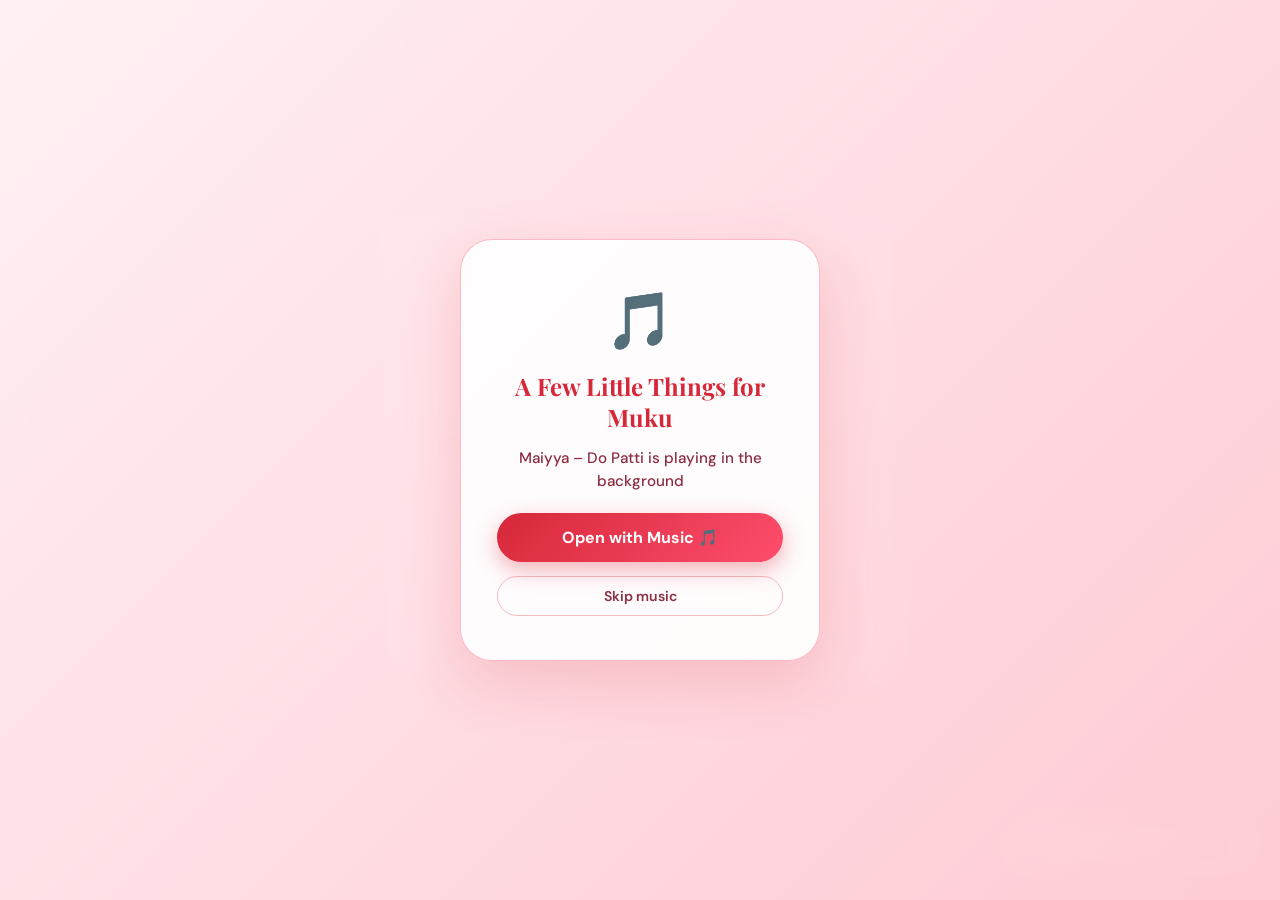
==== index.html @ 3a112539 "Add files via upload" ====
<!DOCTYPE html>
<html lang="en">
<head>
  <meta charset="UTF-8">
  <meta name="viewport" content="width=device-width, initial-scale=1.0">
  <title>A Few Little Things for Muku 🌷</title>
  <meta name="description" content="A cute, wholesome, appreciative digital envelope gift for Muku.">
  
  <!-- Google Fonts: Playfair Display, DM Sans, Dancing Script & Caveat -->
  <link rel="preconnect" href="https://fonts.googleapis.com">
  <link rel="preconnect" href="https://fonts.gstatic.com" crossorigin>
  <link href="https://fonts.googleapis.com/css2?family=Caveat:wght@600;700&family=Dancing+Script:wght@600;700&family=DM+Sans:ital,opsz,wght@0,9..40,400..700;1,9..40,400..700&family=Playfair+Display:ital,wght@0,600;0,700;1,600&display=swap" rel="stylesheet">
  
  <link rel="stylesheet" href="style.css">
</head>
<body>

  <!-- Music Overlay Prompt -->
  <div id="music-overlay">
    <div id="music-overlay-card">
      <div id="music-overlay-emoji">🎵</div>
      <div id="music-overlay-title">A Few Little Things for Muku</div>
      <div id="music-overlay-sub">Maiyya – Do Patti is playing in the background</div>
      <button id="btn-start-music" onclick="startWithMusic()">Open with Music 🎵</button>
      <button id="btn-skip-music" onclick="startWithoutMusic()">Skip music</button>
    </div>
  </div>

  <!-- Hidden YouTube iframe container -->
  <div id="yt-container"></div>

  <!-- Floating Music Control Pill -->
  <div id="music-player" title="Toggle music" onclick="toggleMusic()">
    <span class="music-icon" id="music-icon">🎵</span>
    <span class="music-label">Maiyya – Do Patti</span>
    <button class="music-toggle" id="music-btn">Mute</button>
  </div>

  <!-- Floating Background Particle Canvas -->
  <canvas id="bg-canvas" aria-hidden="true"></canvas>

  <!-- Confetti Canvas -->
  <canvas id="confetti-canvas" aria-hidden="true"></canvas>

  <!-- Toast Container -->
  <div id="toast-container" aria-live="polite" aria-atomic="true"></div>

  <main class="app-container">
    
    <!-- SCREEN 1: WELCOME -->
    <section id="screen-welcome" class="screen active" aria-labelledby="welcome-title">
      <div class="glass-card welcome-card">
        <div class="card-flower-icon" aria-hidden="true">💌</div>
        <h1 id="welcome-title" class="main-title">A Few Little Things<br>for <span class="dynamic-name">Muku</span> 🌷</h1>
        <p class="subtitle">Because apparently one website wasn't enough. 😭</p>
        
        <div class="welcome-divider"></div>
        
        <p class="welcome-note">No quiz this time.<br>Just open a few letters.</p>
        
        <button id="btn-welcome-start" class="btn btn-primary" type="button">
          <span>Open the first letter</span>
          <span class="btn-arrow" aria-hidden="true">→</span>
        </button>
      </div>
    </section>

    <!-- SCREEN 2: INTRODUCTION -->
    <section id="screen-intro" class="screen hidden" aria-labelledby="intro-title">
      <div class="glass-card intro-card">
        <div class="card-top-tag">Hello there 🌷</div>
        <h2 id="intro-title" class="section-title">Okay, <span class="dynamic-name">Muku</span>...</h2>
        
        <div class="intro-body">
          <p>I could've just sent you a few nice messages.</p>
          <p>But apparently my brain decided:</p>
          <blockquote class="thought-quote">"Why not turn it into a whole website?" 😭</blockquote>
          <p>So here we are.</p>
          <p class="highlight-text">Nothing complicated.<br>Nothing serious.</p>
          <p>Just a few little letters I thought you deserved to hear. 💌</p>
        </div>

        <button id="btn-intro-next" class="btn btn-primary" type="button">
          <span>Okay, show me</span>
          <span class="btn-arrow" aria-hidden="true">→</span>
        </button>
      </div>
    </section>

    <!-- SCREEN 3: MESSAGE ENVELOPES -->
    <section id="screen-messages" class="screen hidden" aria-label="Message Envelopes">
      <header class="progress-header">
        <div class="progress-info">
          <span id="card-counter" class="counter-text">Little letter 1 of 10</span>
          <span id="counter-percentage" class="percentage-text">10%</span>
        </div>
        <div class="progress-track" role="progressbar" aria-valuenow="1" aria-valuemin="1" aria-valuemax="10" id="progress-bar-element">
          <div id="progress-fill" class="progress-fill" style="width: 10%;"></div>
        </div>
      </header>

      <div class="card-stage">
        <div id="interactive-envelope" class="envelope-wrapper" tabindex="0" role="region" aria-live="polite">
          <div class="envelope">
            <div class="envelope-flap"></div>
            
            <div class="envelope-front">
              <div class="card-category-badge" id="card-category-front">🌷 A little reminder</div>
              <div class="envelope-heart-seal" aria-hidden="true">💌</div>
              <p class="envelope-teaser">There's a letter inside for you...</p>
              <button id="btn-open-card" class="btn btn-primary" type="button">
                <span>Open Envelope</span>
                <span aria-hidden="true">✨</span>
              </button>
            </div>

            <div class="letter-paper">
              <div class="letter-stamp">🌷</div>
              <div class="card-category-badge letter-category" id="card-category-back">🌷 A little reminder</div>
              <div class="letter-content-wrapper">
                <p id="card-message-text" class="letter-message-text">
                  You have a really nice energy. Talking to you somehow makes conversations feel easy and fun.
                </p>
              </div>
              <button id="btn-next-card" class="btn btn-primary" type="button">
                <span>Next little letter</span>
                <span class="btn-arrow" aria-hidden="true">→</span>
              </button>
            </div>

          </div>
        </div>
      </div>
    </section>

    <!-- SCREEN 4: MIDWAY SURPRISE -->
    <section id="screen-midway" class="screen hidden" aria-labelledby="midway-title">
      <div class="glass-card surprise-card">
        <div class="surprise-badge">Pause ✨</div>
        <h2 id="midway-title" class="section-title">Wait... one second 👀</h2>
        
        <div class="surprise-body">
          <p>You thought this was just a collection of random messages, didn't you?</p>
          <p class="highlight-text">There's still more envelopes left.</p>
        </div>

        <button id="btn-midway-continue" class="btn btn-primary" type="button">
          <span>Continue</span>
          <span class="btn-arrow" aria-hidden="true">→</span>
        </button>
      </div>
    </section>

    <!-- SCREEN 5: FINAL CARD TRIGGER -->
    <section id="screen-final-card" class="screen hidden" aria-labelledby="final-card-title">
      <div class="glass-card final-trigger-card">
        <div class="card-sparkle-icon" aria-hidden="true">✨</div>
        <h2 id="final-card-title" class="section-title">Okay...</h2>
        <p class="final-trigger-sub">That's actually all of them.</p>
        
        <div class="final-trigger-pause">
          <p>Well...<br>maybe not.</p>
        </div>

        <button id="btn-to-final-message" class="btn btn-primary" type="button">
          <span>One last thing</span>
          <span class="btn-arrow" aria-hidden="true">→</span>
        </button>
      </div>
    </section>

    <!-- SCREEN 6: FINAL MESSAGE -->
    <section id="screen-final-message" class="screen hidden" aria-labelledby="final-message-title">
      <div class="glass-card final-message-card">
        <div class="final-header">
          <h2 id="final-message-title" class="final-name"><span class="dynamic-name">Muku</span>, 🌷</h2>
        </div>

        <div class="final-body">
          <p>I'm genuinely glad I got to meet you.</p>
          <p>You're a really lovely person to have around, and I hope we get to make plenty more random memories, conversations, and inside jokes.</p>
          <p>You're still a new friend, but you're already someone I really appreciate.</p>
          <p>So I guess this entire website was just my slightly ridiculous way of saying:</p>
          <div class="wholesome-callout">
            <span>I'm happy you're here. ✨</span>
          </div>
          <p class="final-closing">Stay exactly as wonderfully you as you are. 🌷</p>
        </div>

        <button id="btn-to-ending" class="btn btn-primary" type="button">
          <span>Okay, I'm done being wholesome 😭</span>
        </button>
      </div>
    </section>

    <!-- SCREEN 7: ENDING -->
    <section id="screen-ending" class="screen hidden" aria-labelledby="ending-title">
      <div class="glass-card ending-card">
        <div class="ending-star" aria-hidden="true">💌</div>
        <h2 id="ending-title" class="ending-heading">Have a great day, <span class="dynamic-name">Muku</span> 🌷</h2>
        
        <p class="ending-note">And yes...</p>
        <p class="ending-confession">I really did make an entire website for this. 😭</p>
        
        <div class="signature-tag">
          — your unnecessarily technical friend
        </div>

        <div class="ending-actions">
          <button id="btn-replay" class="btn btn-ghost" type="button">
            <span>↺ Replay from start</span>
          </button>
        </div>
      </div>
    </section>

  </main>

  <script src="script.js"></script>
</body>
</html>
---- style.css ----
/* ==========================================================================
   A FEW LITTLE THINGS FOR MUKU 🌷
   Red & Pink Envelope & Letter Theme System
   ========================================================================== */

:root {
  --font-heading: 'Playfair Display', Georgia, serif;
  --font-body: 'DM Sans', -apple-system, BlinkMacSystemFont, 'Segoe UI', Roboto, sans-serif;
  --font-letter: 'Dancing Script', 'Caveat', cursive;

  /* Vibrant Romantic Red & Soft Rose Pink Palette */
  --bg-gradient: linear-gradient(135deg, #fff0f3 0%, #ffccd5 45%, #ff8fa3 100%);
  --color-text-main: #3d0c15;
  --color-text-muted: #8c2d42;
  --color-accent-red: #d62839;
  --color-accent-crimson: #e63946;
  --color-accent-pink: #ff4d6d;
  --color-accent-rose: #ff758f;
  --color-accent-blush: #ffb3c1;
  --color-gold-sparkle: #ffb703;

  /* Glassmorphism System - Crimson & Rose Glow */
  --glass-bg: rgba(255, 245, 247, 0.78);
  --glass-border: rgba(255, 255, 255, 0.9);
  --glass-shadow: 0 16px 40px -8px rgba(214, 40, 57, 0.22), 
                 0 8px 20px -4px rgba(214, 40, 57, 0.15);
  --glass-card-border-radius: 28px;

  /* Transitions */
  --transition-fast: 0.25s cubic-bezier(0.4, 0, 0.2, 1);
  --transition-medium: 0.45s cubic-bezier(0.16, 1, 0.3, 1);
  --transition-bounce: 0.6s cubic-bezier(0.34, 1.56, 0.64, 1);
}

*, *::before, *::after {
  box-sizing: border-box;
  margin: 0;
  padding: 0;
}

html, body {
  width: 100%;
  height: 100%;
  overflow-x: hidden;
  font-family: var(--font-body);
  color: var(--color-text-main);
  background: var(--bg-gradient);
  background-attachment: fixed;
  -webkit-font-smoothing: antialiased;
  -moz-osx-font-smoothing: grayscale;
}

body {
  display: flex;
  justify-content: center;
  align-items: center;
  min-height: 100vh;
  padding: 20px;
  position: relative;
}

#bg-canvas, #confetti-canvas {
  position: fixed;
  top: 0;
  left: 0;
  width: 100vw;
  height: 100vh;
  pointer-events: none;
}

#bg-canvas { z-index: 0; }
#confetti-canvas { z-index: 99; }

/* ===== MUSIC PLAYER & OVERLAY ===== */
#yt-container iframe { display: none; }

#music-player {
  position: fixed;
  bottom: 28px;
  right: 24px;
  z-index: 200;
  display: flex;
  align-items: center;
  gap: 10px;
  background: rgba(255, 255, 255, 0.92);
  backdrop-filter: blur(16px);
  -webkit-backdrop-filter: blur(16px);
  border: 1.5px solid rgba(255, 117, 143, 0.5);
  border-radius: 99px;
  padding: 10px 18px 10px 14px;
  box-shadow: 0 8px 28px rgba(214, 40, 57, 0.2);
  cursor: pointer;
  user-select: none;
  transition: all 0.3s cubic-bezier(0.16, 1, 0.3, 1);
}

#music-player:hover {
  transform: translateY(-3px);
  box-shadow: 0 12px 36px rgba(214, 40, 57, 0.3);
}

.music-icon {
  font-size: 1.5rem;
  animation: musicBounce 1.2s ease-in-out infinite;
  display: inline-block;
}

.music-icon.paused { animation: none; }

.music-label {
  font-family: var(--font-body);
  font-size: 0.82rem;
  font-weight: 700;
  color: #d62839;
  white-space: nowrap;
  max-width: 120px;
  overflow: hidden;
  text-overflow: ellipsis;
}

.music-toggle {
  font-size: 0.75rem;
  background: linear-gradient(135deg, #d62839, #ff4d6d);
  color: white;
  border: none;
  border-radius: 99px;
  padding: 3px 10px;
  font-weight: 700;
  cursor: pointer;
  font-family: var(--font-body);
}

@keyframes musicBounce {
  0%, 100% { transform: translateY(0) rotate(-5deg); }
  50% { transform: translateY(-4px) rotate(5deg); }
}

#music-overlay {
  position: fixed;
  inset: 0;
  z-index: 9999;
  background: linear-gradient(135deg, rgba(255,240,243,0.97) 0%, rgba(255,204,213,0.98) 100%);
  backdrop-filter: blur(12px);
  display: flex;
  align-items: center;
  justify-content: center;
  flex-direction: column;
}

#music-overlay-card {
  background: rgba(255,255,255,0.92);
  border: 1.5px solid rgba(255,117,143,0.5);
  border-radius: 32px;
  box-shadow: 0 20px 60px rgba(214,40,57,0.18);
  padding: 44px 36px;
  text-align: center;
  max-width: 360px;
  width: 90%;
  display: flex;
  flex-direction: column;
  align-items: center;
  gap: 14px;
  animation: cardPop 0.5s cubic-bezier(0.34, 1.56, 0.64, 1) both;
}

@keyframes cardPop {
  from { opacity: 0; transform: scale(0.85) translateY(20px); }
  to   { opacity: 1; transform: scale(1) translateY(0); }
}

#music-overlay-emoji {
  font-size: 3.5rem;
  animation: musicBounce 1.2s ease-in-out infinite;
}

#music-overlay-title {
  font-family: var(--font-heading);
  font-size: 1.5rem;
  font-weight: 700;
  color: #d62839;
  line-height: 1.3;
}

#music-overlay-sub {
  font-size: 0.95rem;
  color: #8c2d42;
  font-weight: 500;
  line-height: 1.5;
}

#btn-start-music {
  margin-top: 6px;
  background: linear-gradient(135deg, #d62839, #ff4d6d);
  color: white;
  border: none;
  border-radius: 99px;
  padding: 14px 32px;
  font-size: 1rem;
  font-weight: 700;
  cursor: pointer;
  font-family: var(--font-body);
  box-shadow: 0 8px 22px rgba(214,40,57,0.35);
  transition: all 0.2s ease;
  width: 100%;
}

#btn-start-music:hover {
  transform: translateY(-2px);
  box-shadow: 0 12px 28px rgba(214,40,57,0.45);
}

#btn-skip-music {
  background: transparent;
  border: 1.5px solid rgba(214,40,57,0.3);
  color: #8c2d42;
  border-radius: 99px;
  padding: 10px 24px;
  font-size: 0.88rem;
  font-weight: 600;
  cursor: pointer;
  font-family: var(--font-body);
  transition: all 0.2s ease;
  width: 100%;
}

#btn-skip-music:hover {
  background: rgba(214,40,57,0.07);
}

/* App Layout */
.app-container {
  width: 100%;
  max-width: 520px;
  margin: 0 auto;
  position: relative;
  z-index: 10;
  display: flex;
  justify-content: center;
  align-items: center;
  min-height: calc(100vh - 40px);
}

/* Screen Transitions */
.screen {
  width: 100%;
  display: flex;
  flex-direction: column;
  align-items: center;
  justify-content: center;
  opacity: 0;
  transform: translateY(18px) scale(0.98);
  pointer-events: none;
  transition: opacity var(--transition-medium), transform var(--transition-medium);
  position: absolute;
  inset: 0;
  margin: auto;
}

.screen.active {
  opacity: 1;
  transform: translateY(0) scale(1);
  pointer-events: auto;
  position: relative;
}

.screen.hidden {
  display: none !important;
}

/* Glassmorphism Red & Pink Card System */
.glass-card {
  background: var(--glass-bg);
  backdrop-filter: blur(20px);
  -webkit-backdrop-filter: blur(20px);
  border: 1.5px solid var(--glass-border);
  box-shadow: var(--glass-shadow);
  border-radius: var(--glass-card-border-radius);
  padding: 40px 32px;
  width: 100%;
  text-align: center;
  position: relative;
  overflow: hidden;
  transition: transform var(--transition-fast), box-shadow var(--transition-fast);
}

.glass-card::before {
  content: '';
  position: absolute;
  top: 0;
  left: -50%;
  width: 200%;
  height: 100%;
  background: linear-gradient(
    60deg,
    transparent 30%,
    rgba(255, 255, 255, 0.45) 50%,
    transparent 70%
  );
  pointer-events: none;
  opacity: 0.7;
}

.card-flower-icon {
  font-size: 3rem;
  margin-bottom: 12px;
  display: inline-block;
  animation: floatSoft 4s ease-in-out infinite;
}

.main-title {
  font-family: var(--font-heading);
  font-size: 2.2rem;
  font-weight: 700;
  line-height: 1.25;
  color: var(--color-accent-red);
  letter-spacing: -0.01em;
}

.main-title .dynamic-name {
  color: var(--color-accent-pink);
}

.subtitle {
  font-size: 1.05rem;
  color: var(--color-text-muted);
  margin-top: 10px;
  font-weight: 500;
}

.welcome-divider {
  width: 48px;
  height: 3.5px;
  background: linear-gradient(90deg, var(--color-accent-red), var(--color-accent-rose));
  border-radius: 99px;
  margin: 24px auto;
  opacity: 0.8;
}

.welcome-note {
  font-size: 1.05rem;
  color: var(--color-text-main);
  line-height: 1.6;
  margin-bottom: 28px;
}

.section-title {
  font-family: var(--font-heading);
  font-size: 2rem;
  font-weight: 700;
  color: var(--color-accent-red);
  margin-bottom: 16px;
}

.card-top-tag, .surprise-badge {
  display: inline-block;
  font-size: 0.8rem;
  text-transform: uppercase;
  letter-spacing: 0.1em;
  color: var(--color-accent-red);
  background: rgba(214, 40, 57, 0.12);
  padding: 5px 14px;
  border-radius: 99px;
  margin-bottom: 16px;
  font-weight: 700;
}

/* Buttons */
.btn {
  display: inline-flex;
  align-items: center;
  justify-content: center;
  gap: 8px;
  padding: 14px 28px;
  border-radius: 99px;
  font-family: var(--font-body);
  font-size: 1rem;
  font-weight: 700;
  cursor: pointer;
  border: none;
  outline: none;
  transition: all var(--transition-fast);
  text-decoration: none;
  -webkit-tap-highlight-color: transparent;
  user-select: none;
}

.btn-primary {
  background: linear-gradient(135deg, #d62839 0%, #ff4d6d 100%);
  color: #ffffff;
  box-shadow: 0 8px 22px -4px rgba(214, 40, 57, 0.45);
}

.btn-primary:hover {
  transform: translateY(-2px) scale(1.02);
  box-shadow: 0 12px 26px -4px rgba(214, 40, 57, 0.55);
  background: linear-gradient(135deg, #c1121f 0%, #ff2a54 100%);
}

.btn-primary:active {
  transform: translateY(0) scale(0.98);
}

.btn-secondary {
  background: rgba(255, 255, 255, 0.95);
  color: var(--color-accent-red);
  border: 1.5px solid var(--color-accent-rose);
  box-shadow: 0 4px 14px rgba(214, 40, 57, 0.1);
}

.btn-secondary:hover {
  background: #ffffff;
  transform: translateY(-2px);
  border-color: var(--color-accent-red);
  box-shadow: 0 6px 18px rgba(214, 40, 57, 0.2);
}

.btn-ghost {
  background: transparent;
  color: var(--color-text-muted);
  border: 1px solid rgba(214, 40, 57, 0.25);
}

.btn-ghost:hover {
  background: rgba(255, 255, 255, 0.6);
  color: var(--color-accent-red);
}

.btn:focus-visible {
  outline: 3px solid var(--color-accent-red);
  outline-offset: 3px;
}

.btn-arrow {
  transition: transform var(--transition-fast);
}

.btn:hover .btn-arrow {
  transform: translateX(4px);
}

.intro-body {
  font-size: 1.05rem;
  line-height: 1.7;
  color: var(--color-text-main);
  margin-bottom: 28px;
  display: flex;
  flex-direction: column;
  gap: 12px;
}

.thought-quote {
  font-family: var(--font-heading);
  font-style: italic;
  font-size: 1.15rem;
  color: var(--color-accent-red);
  background: rgba(255, 240, 243, 0.7);
  padding: 12px 16px;
  border-radius: 16px;
  border-left: 3.5px solid var(--color-accent-red);
  margin: 4px 0;
}

.highlight-text {
  font-weight: 700;
  color: var(--color-accent-crimson);
}

/* Progress Header */
.progress-header {
  width: 100%;
  margin-bottom: 24px;
  display: flex;
  flex-direction: column;
  gap: 8px;
}

.progress-info {
  display: flex;
  justify-content: space-between;
  align-items: center;
  font-size: 0.9rem;
  font-weight: 700;
  color: var(--color-text-muted);
  padding: 0 4px;
}

.progress-track {
  width: 100%;
  height: 9px;
  background: rgba(255, 255, 255, 0.7);
  border-radius: 99px;
  overflow: hidden;
  border: 1px solid rgba(255, 255, 255, 0.9);
  box-shadow: inset 0 1px 3px rgba(214, 40, 57, 0.1);
}

.progress-fill {
  height: 100%;
  background: linear-gradient(90deg, var(--color-accent-red), var(--color-accent-pink));
  border-radius: 99px;
  transition: width var(--transition-medium);
}

/* Envelope System */
.card-stage {
  width: 100%;
  perspective: 1200px;
  display: flex;
  justify-content: center;
}

.envelope-wrapper {
  width: 100%;
  min-height: 420px;
  position: relative;
  display: flex;
  align-items: center;
  justify-content: center;
  outline: none;
}

.envelope {
  width: 100%;
  min-height: 380px;
  background: linear-gradient(160deg, #ffffff 0%, #fff0f3 100%);
  border: 2px solid var(--color-accent-rose);
  border-radius: 24px;
  box-shadow: var(--glass-shadow);
  position: relative;
  overflow: visible;
  display: flex;
  flex-direction: column;
  align-items: center;
  justify-content: center;
  padding: 32px 24px;
  transition: transform var(--transition-medium);
}

.envelope-flap {
  position: absolute;
  top: 0;
  left: 0;
  width: 100%;
  height: 160px;
  background: linear-gradient(180deg, #ffccd5 0%, #ff8fa3 100%);
  clip-path: polygon(0 0, 100% 0, 50% 100%);
  transform-origin: top center;
  transition: transform 0.6s cubic-bezier(0.4, 0, 0.2, 1);
  z-index: 5;
  border-bottom: 2px solid rgba(214, 40, 57, 0.15);
}

.envelope-wrapper.open .envelope-flap {
  transform: rotateX(-180deg);
  z-index: 1;
}

.envelope-front {
  display: flex;
  flex-direction: column;
  align-items: center;
  gap: 18px;
  z-index: 4;
  transition: opacity 0.35s ease, transform 0.35s ease;
  width: 100%;
  margin-top: 40px;
}

.envelope-wrapper.open .envelope-front {
  opacity: 0;
  transform: scale(0.92);
  pointer-events: none;
}

.envelope-heart-seal {
  font-size: 3.8rem;
  filter: drop-shadow(0 6px 12px rgba(214, 40, 57, 0.25));
  animation: pulseHeart 2s ease-in-out infinite alternate;
}

.envelope-teaser {
  font-size: 1.1rem;
  color: var(--color-text-muted);
  font-weight: 600;
}

.letter-paper {
  position: absolute;
  top: 20px;
  width: calc(100% - 32px);
  min-height: 380px;
  background: #fffefb;
  background-image: repeating-linear-gradient(#fffefb, #fffefb 31px, #ffe6eb 32px);
  border: 2px double var(--color-accent-blush);
  border-radius: 20px;
  box-shadow: 0 14px 35px rgba(214, 40, 57, 0.2);
  padding: 32px 24px;
  display: flex;
  flex-direction: column;
  align-items: center;
  justify-content: space-between;
  opacity: 0;
  transform: translateY(40px) scale(0.92);
  pointer-events: none;
  z-index: 2;
  transition: transform 0.65s cubic-bezier(0.34, 1.4, 0.64, 1), opacity 0.4s ease;
}

.envelope-wrapper.open .letter-paper {
  opacity: 1;
  transform: translateY(-20px) scale(1);
  pointer-events: auto;
  z-index: 10;
}

.letter-stamp {
  position: absolute;
  top: 14px;
  right: 16px;
  font-size: 1.5rem;
  background: #fff0f3;
  border: 1.5px dashed var(--color-accent-pink);
  padding: 4px 8px;
  border-radius: 6px;
}

.letter-category {
  margin-top: 6px;
  margin-bottom: 12px;
}

.letter-content-wrapper {
  width: 100%;
  display: flex;
  align-items: center;
  justify-content: center;
  min-height: 180px;
  padding: 12px 0;
}

.letter-message-text {
  font-family: var(--font-letter);
  font-size: 1.75rem;
  line-height: 1.55;
  color: #a81c2a;
  font-weight: 700;
  text-align: center;
  max-width: 95%;
}

.card-category-badge {
  display: inline-block;
  font-size: 0.8rem;
  text-transform: uppercase;
  letter-spacing: 0.08em;
  color: var(--color-accent-red);
  background: rgba(214, 40, 57, 0.1);
  padding: 4px 12px;
  border-radius: 99px;
  font-weight: 700;
}

.surprise-card, .final-trigger-card {
  gap: 16px;
}

.surprise-body {
  display: flex;
  flex-direction: column;
  gap: 12px;
  font-size: 1.1rem;
  margin-bottom: 24px;
}

.card-sparkle-icon {
  font-size: 2.8rem;
  margin-bottom: 8px;
}

.final-trigger-sub {
  font-size: 1.1rem;
  color: var(--color-text-muted);
  margin-bottom: 12px;
}

.final-trigger-pause {
  font-family: var(--font-heading);
  font-style: italic;
  font-size: 1.25rem;
  color: var(--color-accent-red);
  margin-bottom: 28px;
}

.final-message-card {
  text-align: left;
  padding: 44px 36px;
}

.final-header {
  margin-bottom: 20px;
  text-align: center;
}

.final-name {
  font-family: var(--font-heading);
  font-size: 2.4rem;
  color: var(--color-accent-red);
}

.final-body {
  font-size: 1.05rem;
  line-height: 1.75;
  color: var(--color-text-main);
  display: flex;
  flex-direction: column;
  gap: 16px;
  margin-bottom: 32px;
}

.wholesome-callout {
  text-align: center;
  background: linear-gradient(135deg, rgba(214, 40, 57, 0.12), rgba(255, 77, 109, 0.12));
  padding: 18px 22px;
  border-radius: 20px;
  border: 1.5px solid rgba(214, 40, 57, 0.25);
  margin: 6px 0;
}

.wholesome-callout span {
  font-family: var(--font-letter);
  font-size: 2.1rem;
  font-weight: 700;
  color: var(--color-accent-red);
}

.final-closing {
  font-weight: 600;
  color: var(--color-accent-crimson);
  text-align: center;
}

.final-message-card .btn-primary {
  width: 100%;
}

.ending-card {
  display: flex;
  flex-direction: column;
  align-items: center;
  gap: 14px;
}

.ending-star {
  font-size: 3rem;
  animation: pulseHeart 2s infinite alternate;
}

.ending-heading {
  font-family: var(--font-heading);
  font-size: 2.1rem;
  color: var(--color-accent-red);
}

.ending-note {
  font-size: 1.1rem;
  color: var(--color-text-muted);
}

.ending-confession {
  font-size: 1.05rem;
  color: var(--color-text-main);
  font-weight: 600;
}

.signature-tag {
  font-size: 0.95rem;
  color: var(--color-accent-red);
  font-style: italic;
  margin-top: 10px;
  margin-bottom: 12px;
  font-weight: 600;
}

#toast-container {
  position: fixed;
  bottom: 24px;
  left: 50%;
  transform: translateX(-50%);
  z-index: 100;
  display: flex;
  flex-direction: column;
  gap: 10px;
  pointer-events: none;
  width: 90%;
  max-width: 380px;
}

.toast-message {
  background: rgba(214, 40, 57, 0.92);
  backdrop-filter: blur(12px);
  -webkit-backdrop-filter: blur(12px);
  color: #ffffff;
  padding: 12px 22px;
  border-radius: 99px;
  font-size: 0.92rem;
  font-weight: 700;
  text-align: center;
  box-shadow: 0 10px 24px rgba(214, 40, 57, 0.3);
  animation: toastIn 0.4s cubic-bezier(0.16, 1, 0.3, 1) forwards,
             toastOut 0.4s cubic-bezier(0.16, 1, 0.3, 1) forwards 3.2s;
}

@keyframes floatSoft {
  0%, 100% { transform: translateY(0); }
  50% { transform: translateY(-8px); }
}

@keyframes pulseHeart {
  0% { transform: scale(1); filter: drop-shadow(0 4px 8px rgba(214, 40, 57, 0.2)); }
  100% { transform: scale(1.1); filter: drop-shadow(0 8px 18px rgba(214, 40, 57, 0.4)); }
}

@keyframes toastIn {
  from { opacity: 0; transform: translateY(20px) scale(0.9); }
  to { opacity: 1; transform: translateY(0) scale(1); }
}

@keyframes toastOut {
  from { opacity: 1; transform: translateY(0) scale(1); }
  to { opacity: 0; transform: translateY(-10px) scale(0.95); }
}

@media (prefers-reduced-motion: reduce) {
  *, *::before, *::after {
    animation-duration: 0.01ms !important;
    transition-duration: 0.01ms !important;
  }
  .envelope-flap { transform: none !important; }
  .letter-paper { transform: none !important; opacity: 1 !important; }
}

@media (max-width: 480px) {
  body { padding: 12px; }
  .glass-card { padding: 30px 20px; border-radius: 22px; }
  .main-title { font-size: 1.8rem; }
  .section-title, .final-name, .ending-heading { font-size: 1.65rem; }
  .letter-message-text { font-size: 1.45rem; }
  .btn { padding: 12px 24px; font-size: 0.95rem; }
}
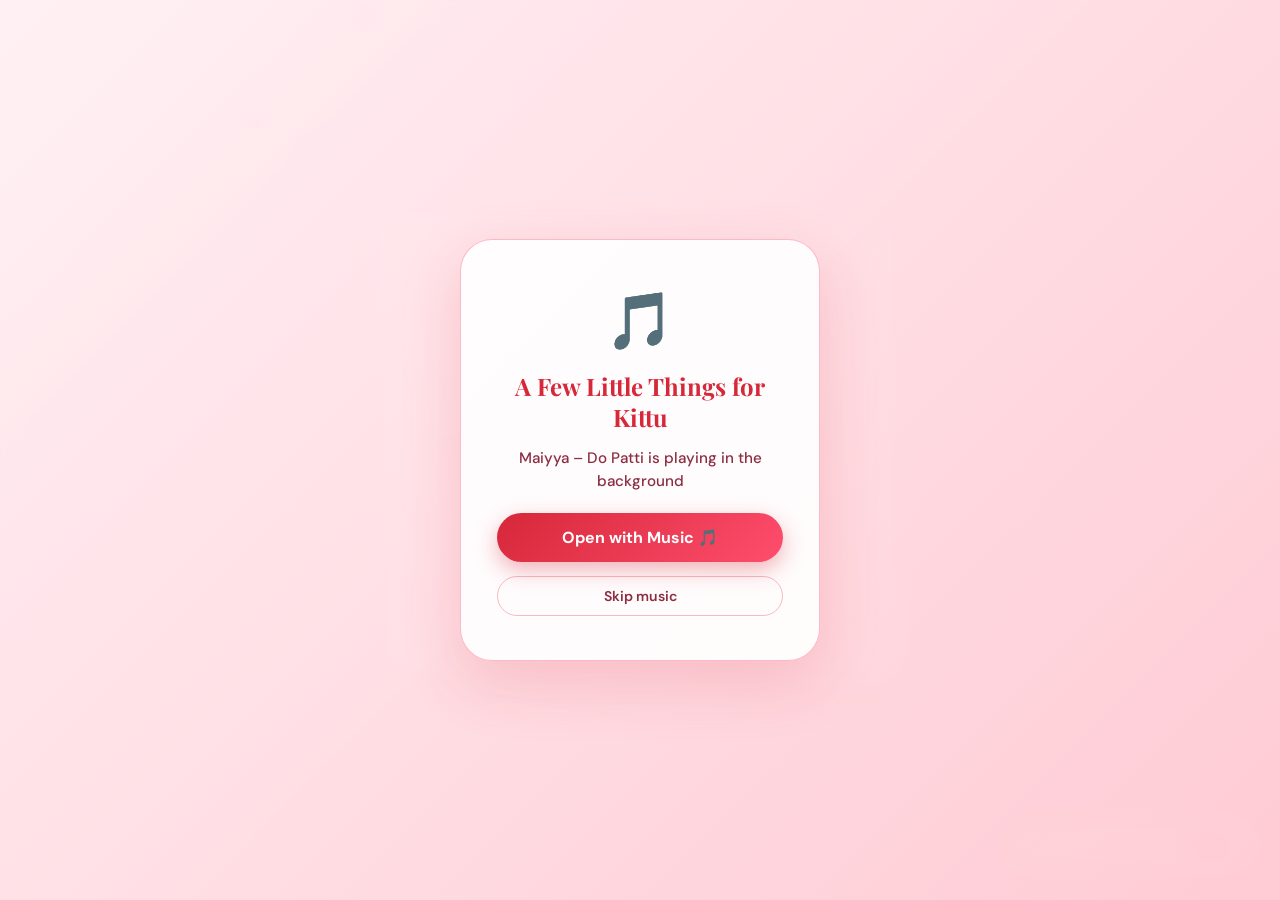
==== commit 808eda6e: "Change title and overlay text from Muku to Kittu" ====
--- a/index.html
+++ b/index.html
@@ -3,7 +3,7 @@
 <head>
   <meta charset="UTF-8">
   <meta name="viewport" content="width=device-width, initial-scale=1.0">
-  <title>A Few Little Things for Muku 🌷</title>
+  <title>A Few Little Things for Kittu 🌷</title>
   <meta name="description" content="A cute, wholesome, appreciative digital envelope gift for Muku.">
   
   <!-- Google Fonts: Playfair Display, DM Sans, Dancing Script & Caveat -->
@@ -19,7 +19,7 @@
   <div id="music-overlay">
     <div id="music-overlay-card">
       <div id="music-overlay-emoji">🎵</div>
-      <div id="music-overlay-title">A Few Little Things for Muku</div>
+      <div id="music-overlay-title">A Few Little Things for Kittu</div>
       <div id="music-overlay-sub">Maiyya – Do Patti is playing in the background</div>
       <button id="btn-start-music" onclick="startWithMusic()">Open with Music 🎵</button>
       <button id="btn-skip-music" onclick="startWithoutMusic()">Skip music</button>
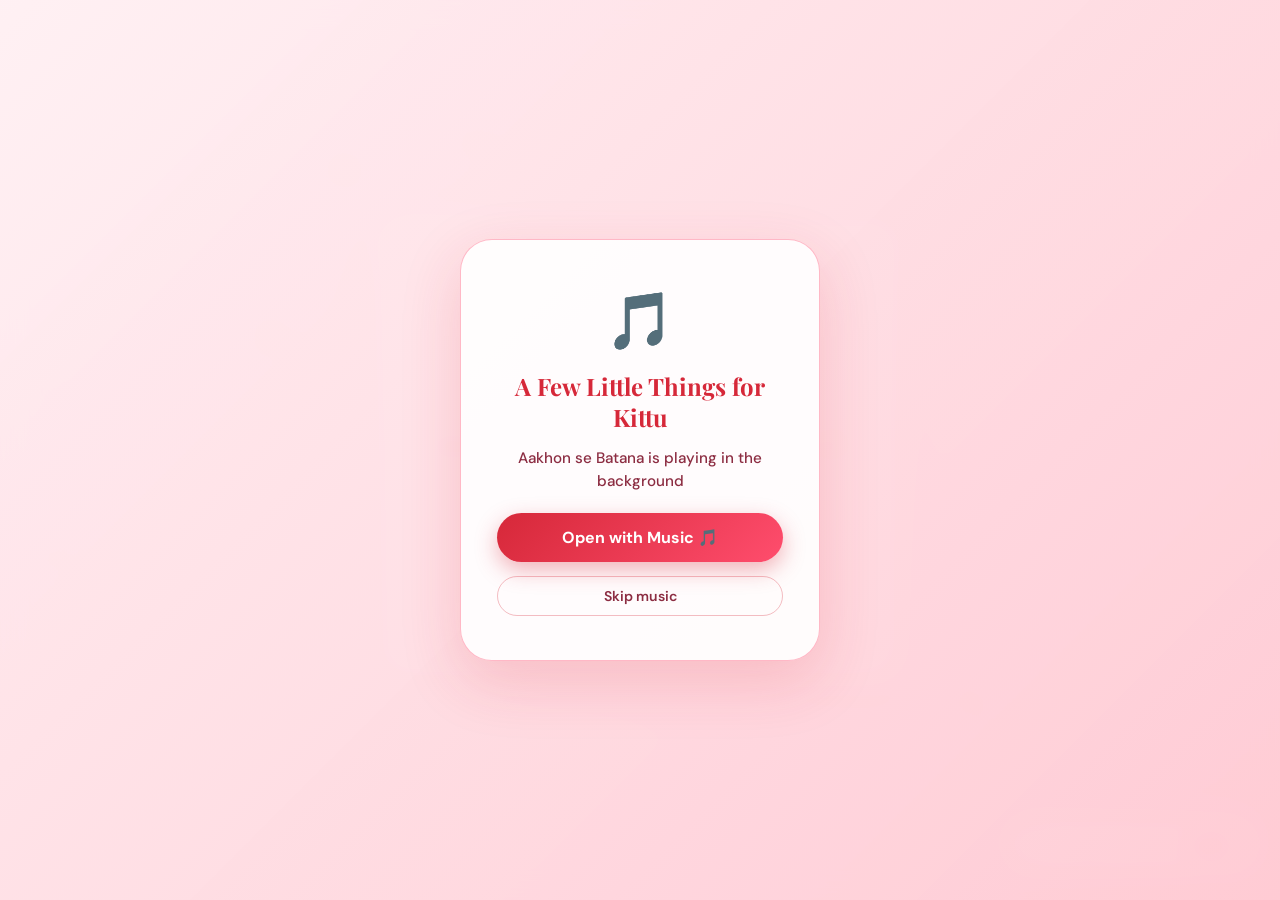
==== commit 6984cd93: "Update music overlay subtitle in index.html" ====
--- a/index.html
+++ b/index.html
@@ -20,7 +20,7 @@
     <div id="music-overlay-card">
       <div id="music-overlay-emoji">🎵</div>
       <div id="music-overlay-title">A Few Little Things for Kittu</div>
-      <div id="music-overlay-sub">Maiyya – Do Patti is playing in the background</div>
+      <div id="music-overlay-sub">Aakhon se Batana is playing in the background</div>
       <button id="btn-start-music" onclick="startWithMusic()">Open with Music 🎵</button>
       <button id="btn-skip-music" onclick="startWithoutMusic()">Skip music</button>
     </div>
